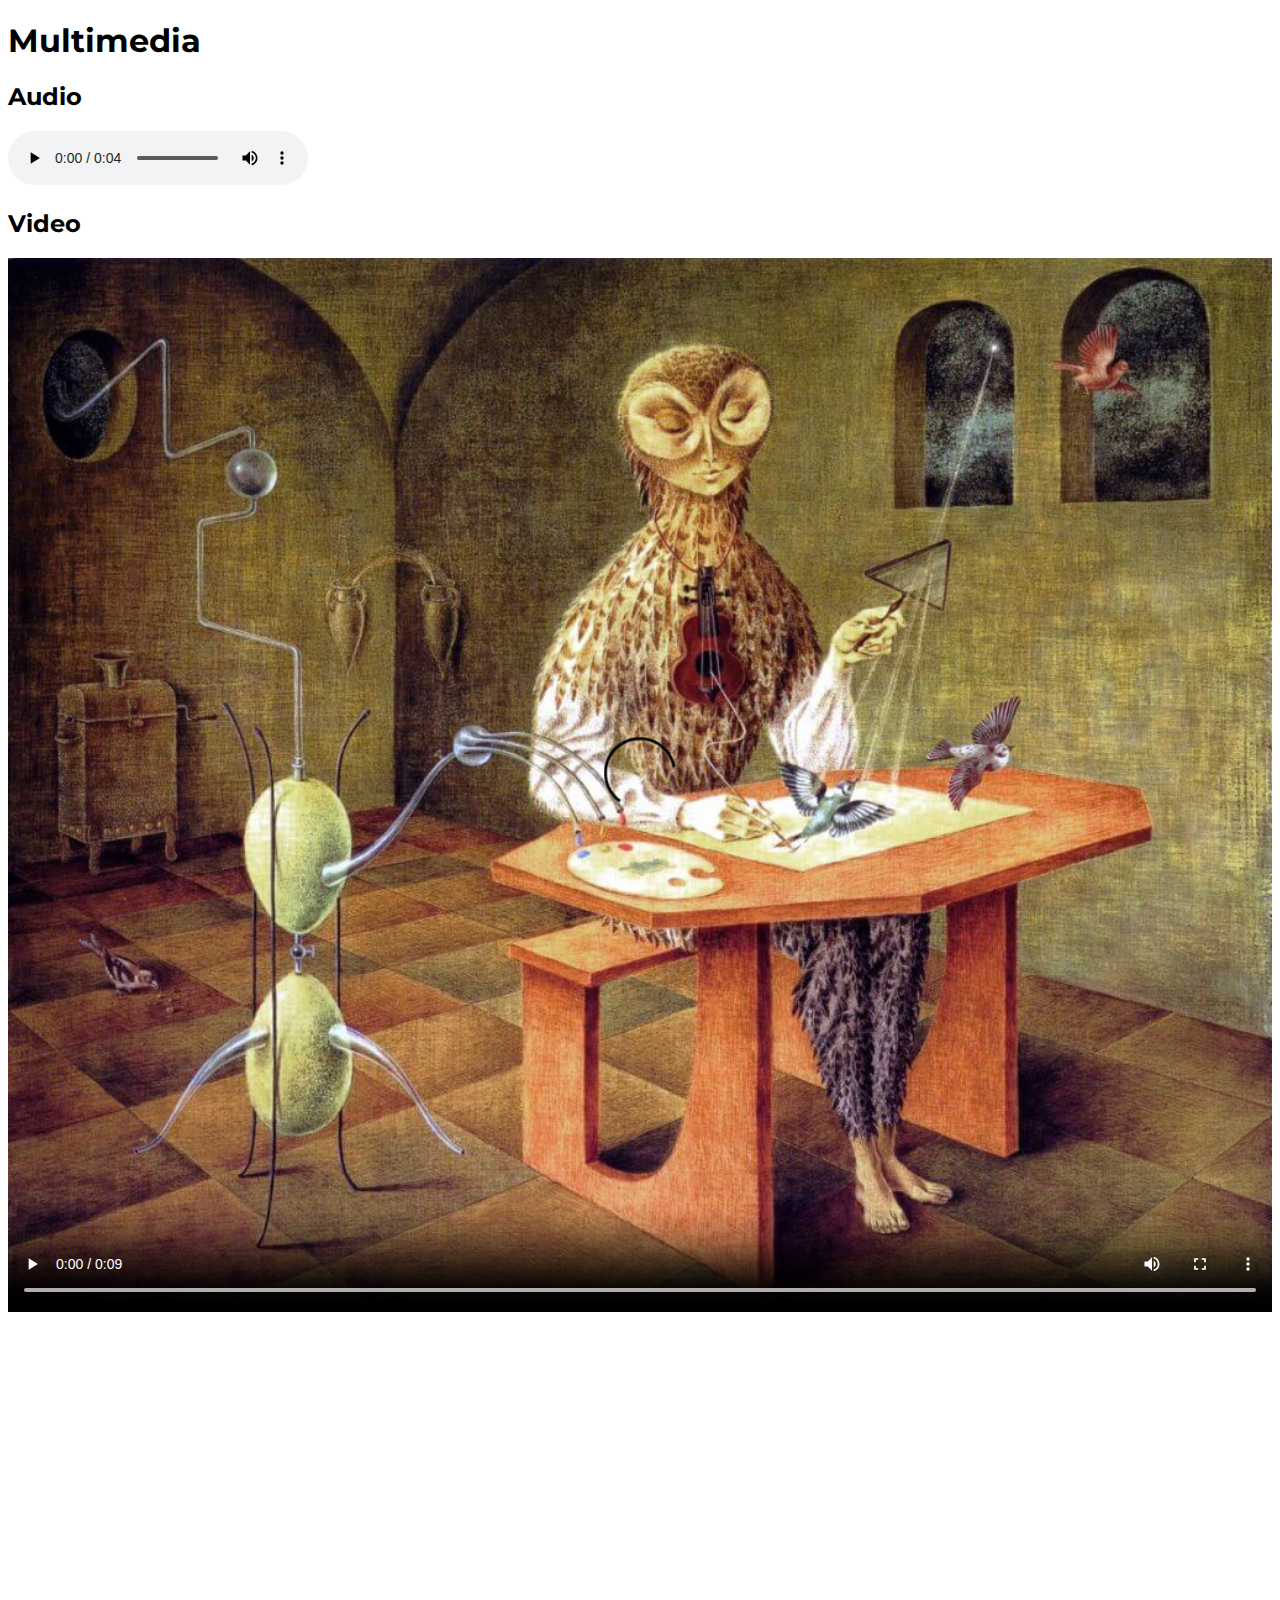
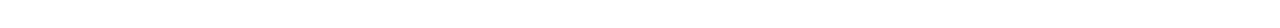
==== cap-9/index.html @ 66b26528 "cap9 multimedia, casi final del curso" ====
<!DOCTYPE html>
<html lang="en">
<head>
    <meta charset="UTF-8">
    <meta http-equiv="X-UA-Compatible" content="IE=edge">
    <meta name="viewport" content="width=device-width, initial-scale=1.0">
    
    <title>Multimedia</title>

    <link rel="preconnect" href="https://fonts.gstatic.com">
    <link href="https://fonts.googleapis.com/css2?family=Montserrat:ital,wght@0,100;0,400;0,600;1,100;1,400;1,600&display=swap" rel="stylesheet">
    <link rel="stylesheet" href="./styles.css">
    <script src="https://ajax.googleapis.com/ajax/libs/jquery/2.2.4/jquery.min.js"></script>
    <script src="main.js" type="text/javascript"></script>
</head>
<body onload="">
    <header>
        <nav></nav>
    </header>

    <aside>
        <nav></nav>
    </aside>

    <section>
        <h1>Multimedia</h1>
        <article>
            <h2>Audio</h2>
            <audio controls>
                <source src="./assets/audio.mp3" type="audio/mpeg">
                <source src="./assets/audio.ogg" type="audio/ogg">
            </audio>
            <h2>Video</h2>
            <!--Se incluye el atributo poster para tener algo que motrar si tarda la carga del video-->
            <video width="100%" controls poster="./assets/remedios_varo-3_bird-1024x854.jpg">
                <source src="./assets/video.mp4" type="video/mp4">
                <source src="./assets/video.webm" type="video/webm">
            </video>

            <!--Para trabajar gráficos, juegos y cosas más avanzadas (JS) en 2D y 3D-->
            <canvas id="micanvas" width="400" height="300"></canvas>

            <!--También se puede trabajar con el tipo object-->

        </article>
    </section>
    <footer>
    </footer>
</body>
</html>
---- cap-9/styles.css ----
body {
    font-family: 'Montserrat', sans-serif;
}
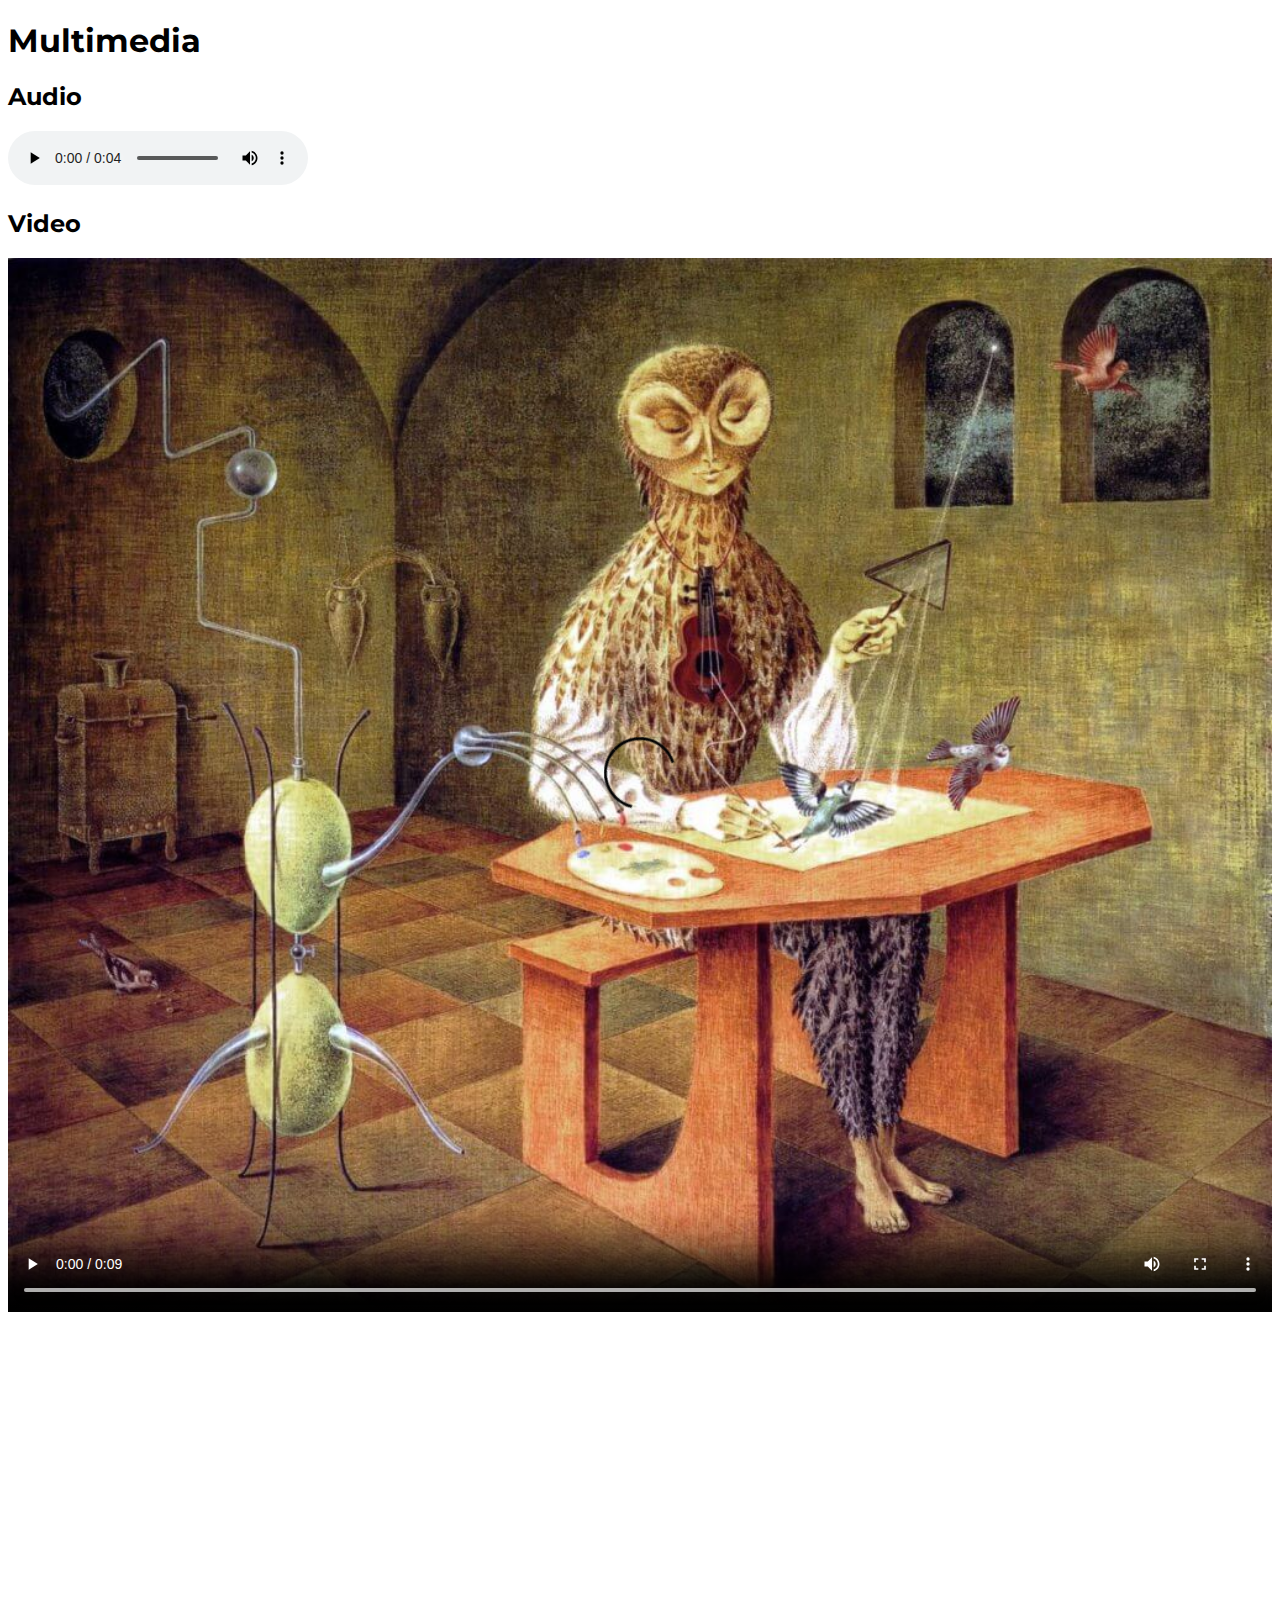
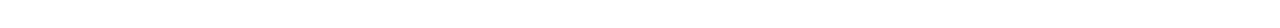
==== commit 3de7a947: "modificando index cap 9" ====
--- a/cap-9/index.html
+++ b/cap-9/index.html
@@ -28,13 +28,11 @@
             <h2>Audio</h2>
             <audio controls>
                 <source src="./assets/audio.mp3" type="audio/mpeg">
-                <source src="./assets/audio.ogg" type="audio/ogg">
             </audio>
             <h2>Video</h2>
             <!--Se incluye el atributo poster para tener algo que motrar si tarda la carga del video-->
             <video width="100%" controls poster="./assets/remedios_varo-3_bird-1024x854.jpg">
                 <source src="./assets/video.mp4" type="video/mp4">
-                <source src="./assets/video.webm" type="video/webm">
             </video>
 
             <!--Para trabajar gráficos, juegos y cosas más avanzadas (JS) en 2D y 3D-->
